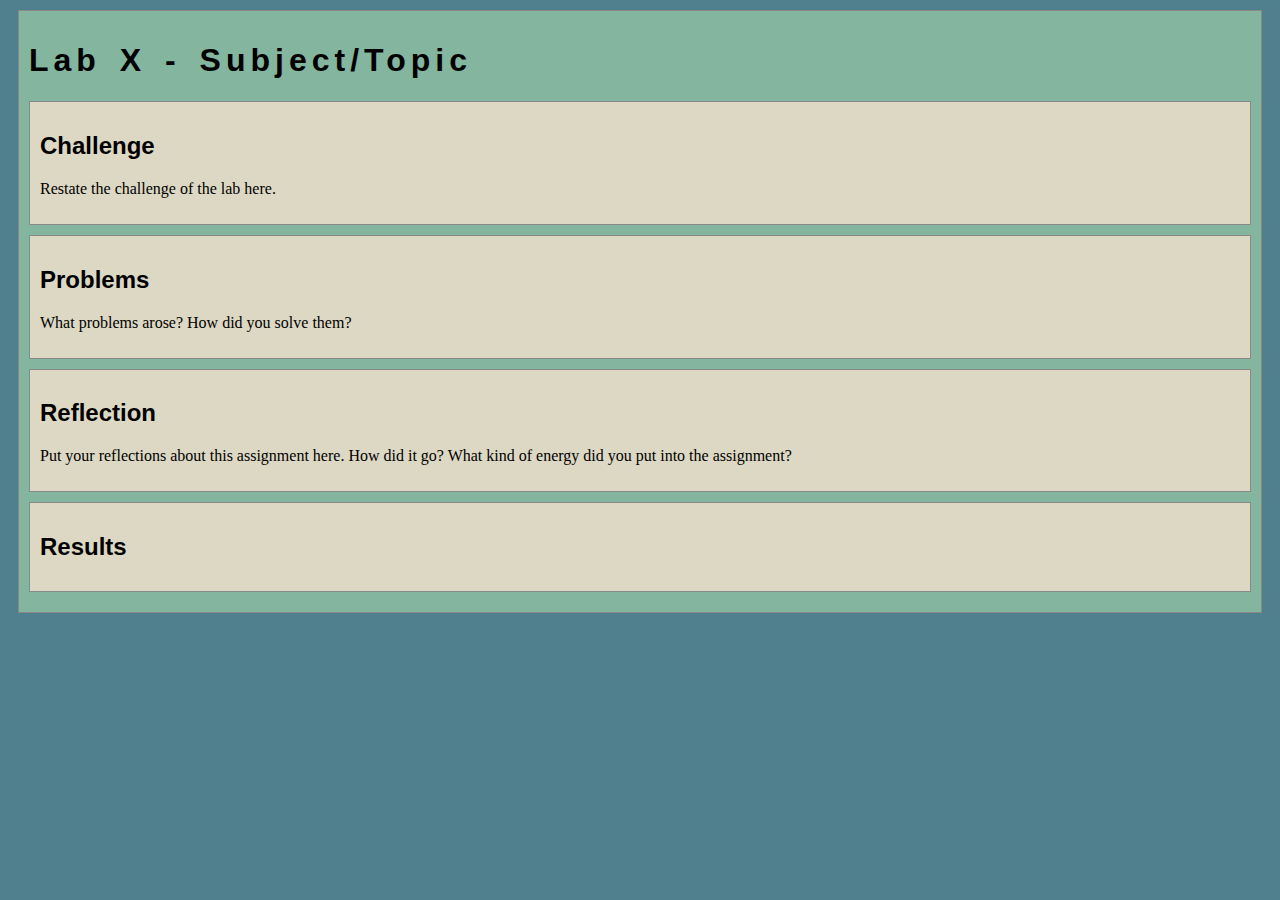
==== lab2/index.html @ 5670c2bd "Initial commit" ====
<!DOCTYPE html>
<html>
<head>
	<!-- This title is used for tabs and bookmarks -->
	<title>Lab X - Subject/Topic</title>

	<!-- Use UTF character set, a good idea with any webpage -->
  	<meta charset="UTF-8" />
	<!-- Set viewport so page remains consistently scaled w narrow devices -->
  	<meta name="viewport" content="width=device-width, initial-scale=1.0" />
	
	<!-- Include a sitewide CSS file for consistent styling across the site -->
	<link rel="stylesheet" type="text/css" href="../css/site.css">
	<!-- Lab-specifc CSS file for any special styling of this particular page -->
	<link rel="stylesheet" type="text/css" href="css/lab.css">
	
	<!-- load jQuery library to make javascript easier (must be above our lab js)-->
	<script src="https://code.jquery.com/jquery-3.6.4.min.js"></script>
	<!-- Link to javascript file - DEFER waits until all elements are rendered -->
	<script type="text/javascript" src="./js/lab.js" DEFER></script>
</head>
<body>
	<!-- Style this page by changing the CSS in ../css/site.css or css/lab.css -->
	<main id="content">
		<section>
			<h1>Lab X - Subject/Topic</h1>
			<div class="minor-section">
					<h2>Challenge</h2>
					<p>Restate the challenge of the lab here.</p>
			</div>

			<div class="minor-section">
					<h2>Problems</h2>
					<p>What problems arose? How did you solve them? </p>
			</div>

			<div class="minor-section">
					<h2>Reflection</h2>
					<p>Put your reflections about this assignment here. How did it go? What kind of energy did you put into the assignment? </p>
			</div>

			<div class="minor-section">
					<h2>Results</h2>
					<div id="output"></div>
			</div>
		</section>
		<nav id="links">
			<!-- Put links to other pages (including the homepage) here. -->
		</nav>
	</main>
</body>
</html>
---- css/site.css ----
/* we can use a single css file to style all the files in our wwebsite */

/* you can pick your own background colors, text colors, and fonts */

/* we can select an html element tag, in this case "body" will apply to the whole document */
body {
  background-color: #50808E;
}

/* we can have rules apply to multiple elements at the same time with commas */
h1,h2,h3 {
  font-family: sans-serif;
}

/* and we can have rules that overlap other rules, both take effect */
h1 {
  letter-spacing: 5px;
  word-spacing: 5px;
  font-size: 200%;
}

/* the hashtag in a CSS selector selects an element by id, e.g., id="content" */
#content {
  margin: 10px;
  padding: 10px;
  border: solid 1px #888;
  background-color: #84B59F;
}

/* the period in a CSS selector selects an element by class, e.g., class="minor-section" */
.minor-section {
  padding: 10px;
  margin-bottom: 10px;
  border: solid 1px #888;
  background-color: #A3C9A8;
}
---- lab2/css/lab.css ----
/* Here we can set styles for this lab page that we don't want to effect others pages */

/* the period in a CSS selector selects an element by class, e.g., class="minor-section" */
.minor-section {
    padding: 10px;
    margin-bottom: 10px;
    border: solid 1px #888;
    background-color: #DDD8C4;
  }
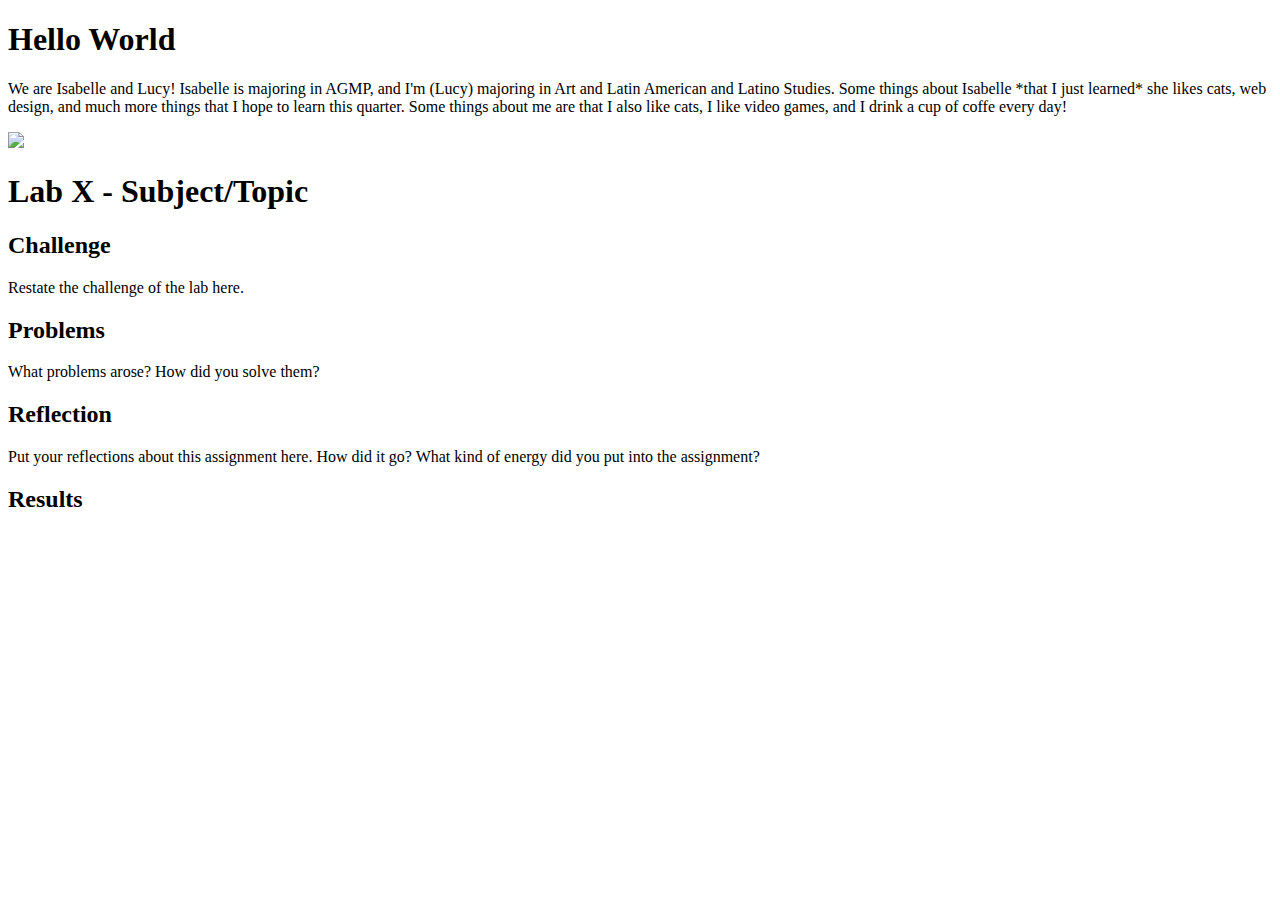
==== commit df69bf98: "Update index.html" ====
--- a/lab2/index.html
+++ b/lab2/index.html
@@ -1,27 +1,15 @@
 <!DOCTYPE html>
-<html>
+<html lang-"en" dir="ltr">
 <head>
-	<!-- This title is used for tabs and bookmarks -->
-	<title>Lab X - Subject/Topic</title>
-
-	<!-- Use UTF character set, a good idea with any webpage -->
-  	<meta charset="UTF-8" />
-	<!-- Set viewport so page remains consistently scaled w narrow devices -->
-  	<meta name="viewport" content="width=device-width, initial-scale=1.0" />
-	
-	<!-- Include a sitewide CSS file for consistent styling across the site -->
-	<link rel="stylesheet" type="text/css" href="../css/site.css">
-	<!-- Lab-specifc CSS file for any special styling of this particular page -->
-	<link rel="stylesheet" type="text/css" href="css/lab.css">
-	
-	<!-- load jQuery library to make javascript easier (must be above our lab js)-->
-	<script src="https://code.jquery.com/jquery-3.6.4.min.js"></script>
-	<!-- Link to javascript file - DEFER waits until all elements are rendered -->
-	<script type="text/javascript" src="./js/lab.js" DEFER></script>
+	<meta charset="utf-8">
+	<title>Lab 2 - HTML and CSS Starter</title>
 </head>
 <body>
 	<!-- Style this page by changing the CSS in ../css/site.css or css/lab.css -->
 	<main id="content">
+		<h1>Hello World</h1>
+		<p>We are Isabelle and Lucy! Isabelle is majoring in AGMP, and I'm (Lucy) majoring in Art and Latin American and Latino Studies. Some things about Isabelle *that I just learned* she likes cats, web design, and much more things that I hope to learn this quarter. Some things about me are that I also like cats, I like video games, and I drink a cup of coffe every day!</p>
+		<img src="img/cat_laptop.jpg">
 		<section>
 			<h1>Lab X - Subject/Topic</h1>
 			<div class="minor-section">
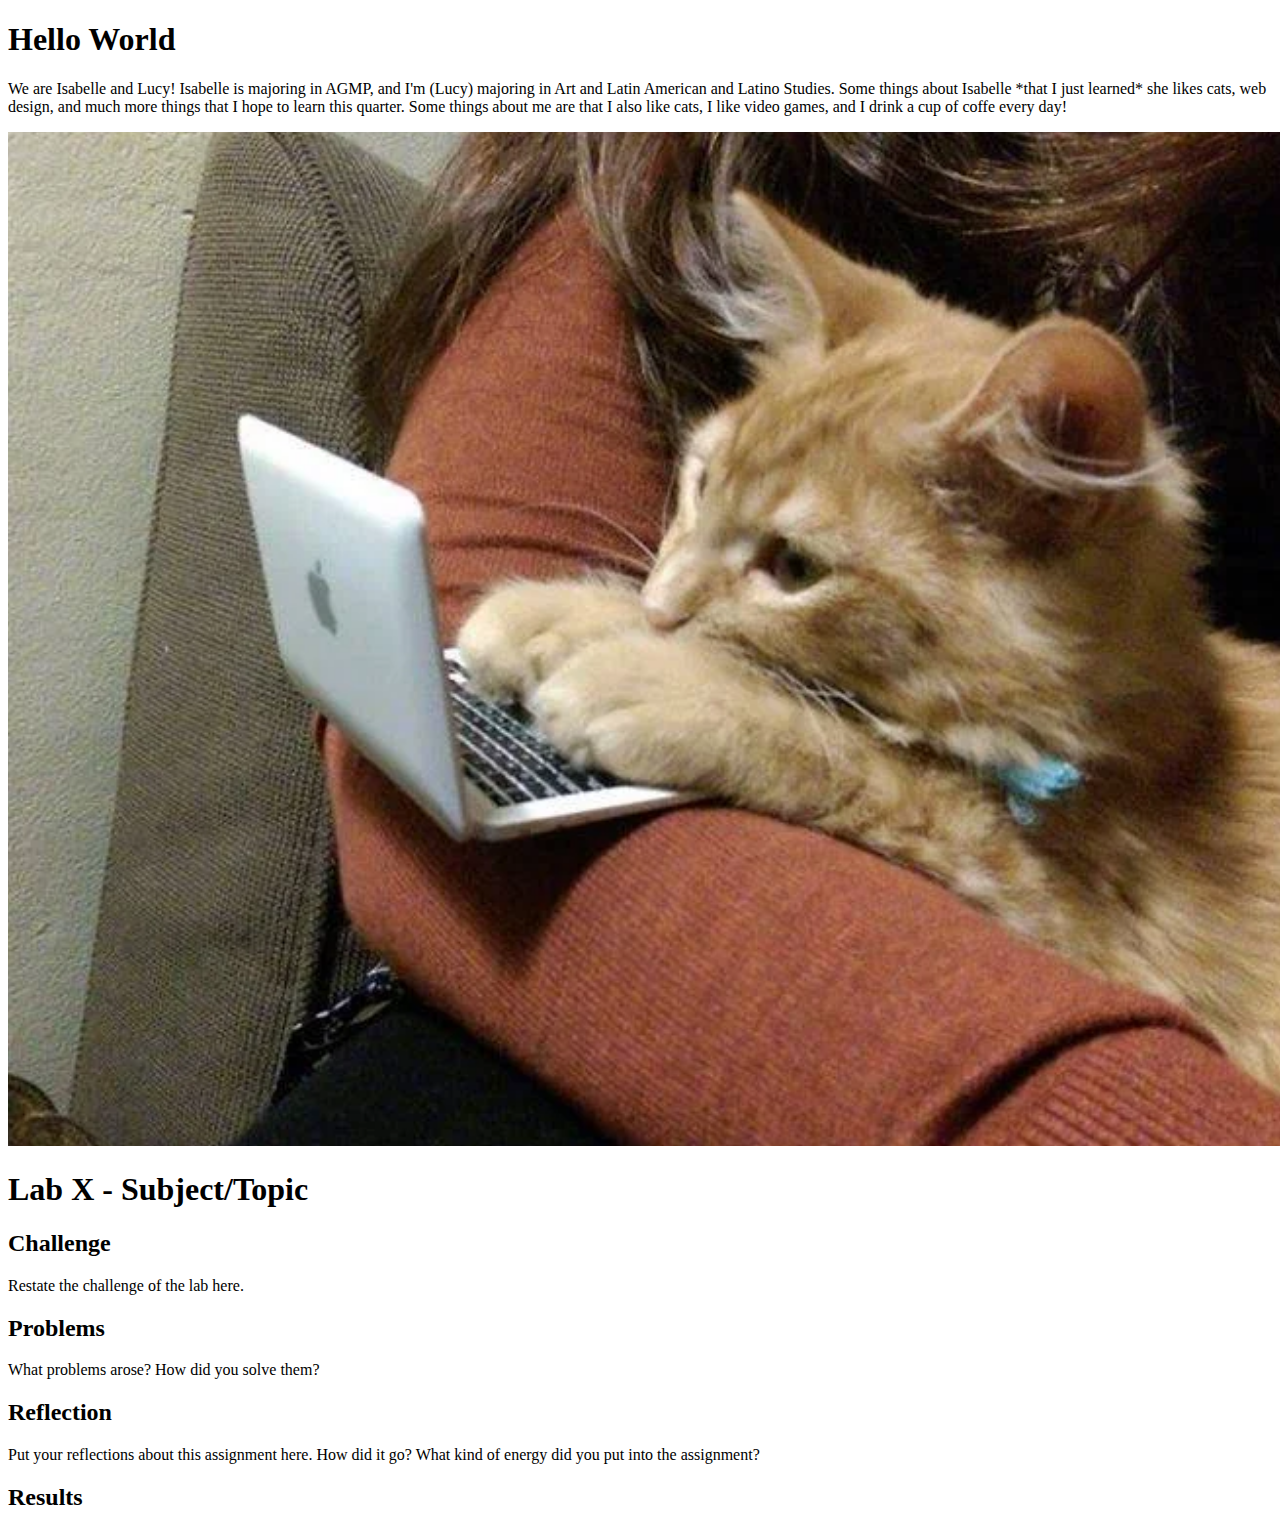
==== commit bbcf3c34: "cat try 3" ====
--- a/lab2/index.html
+++ b/lab2/index.html
@@ -9,7 +9,8 @@
 	<main id="content">
 		<h1>Hello World</h1>
 		<p>We are Isabelle and Lucy! Isabelle is majoring in AGMP, and I'm (Lucy) majoring in Art and Latin American and Latino Studies. Some things about Isabelle *that I just learned* she likes cats, web design, and much more things that I hope to learn this quarter. Some things about me are that I also like cats, I like video games, and I drink a cup of coffe every day!</p>
-		<img src="img/cat_laptop.jpg">
+		<img src="img/cat_laptop.png">
+
 		<section>
 			<h1>Lab X - Subject/Topic</h1>
 			<div class="minor-section">
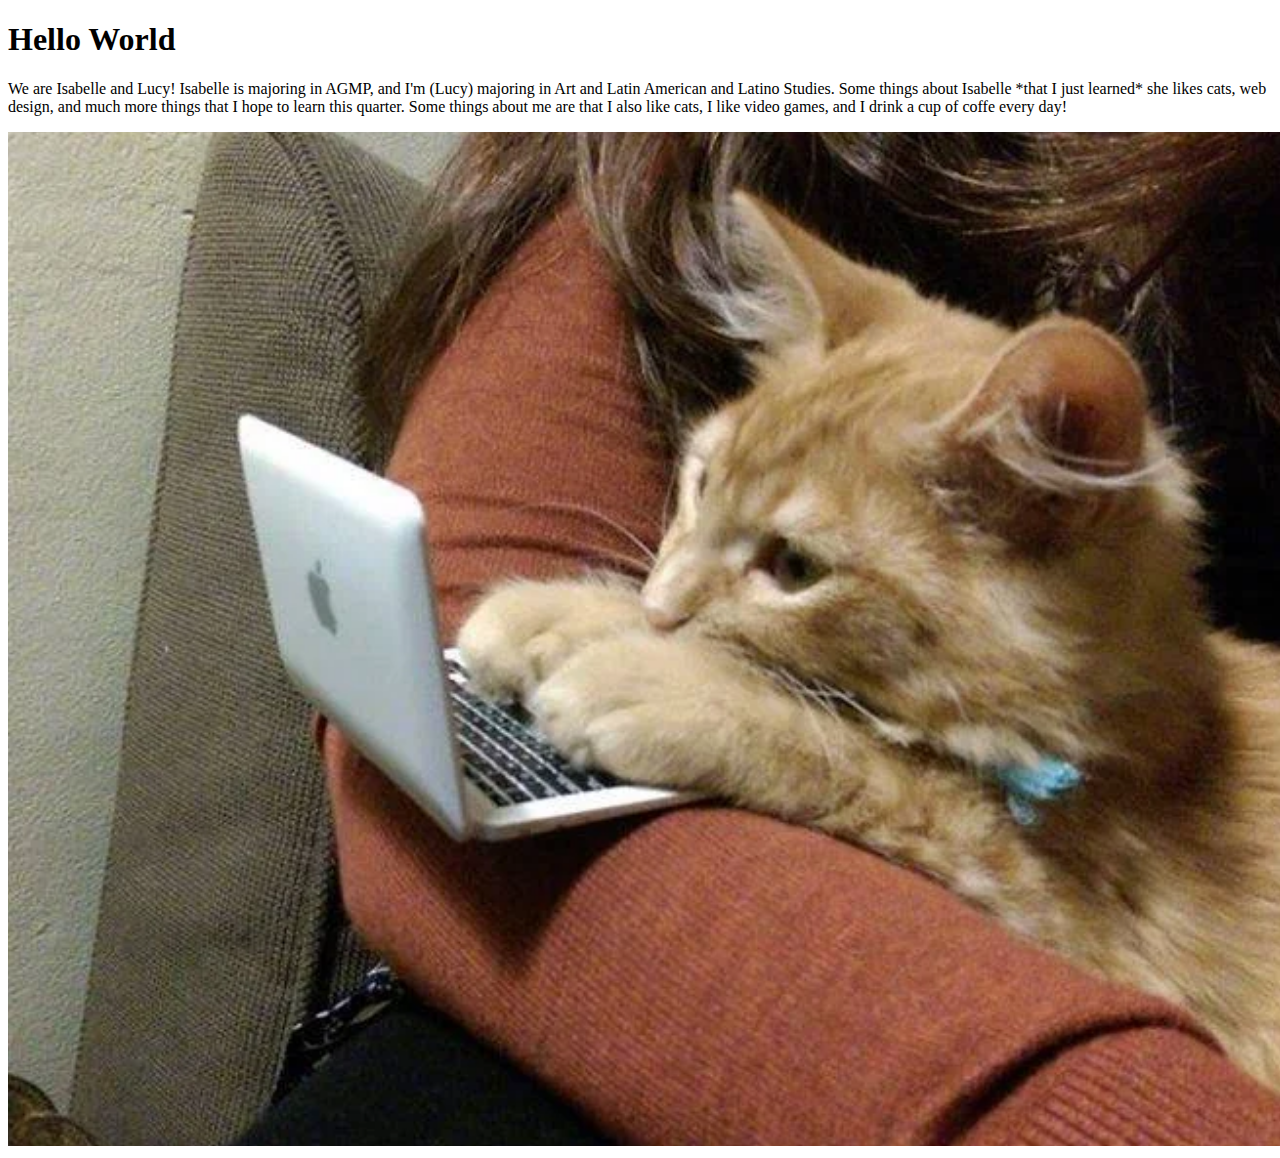
==== commit 8140694e: "update 4 10-7" ====
--- a/lab2/index.html
+++ b/lab2/index.html
@@ -1,5 +1,5 @@
 <!DOCTYPE html>
-<html lang-"en" dir="ltr">
+<html lang="en" dir="ltr">
 <head>
 	<meta charset="utf-8">
 	<title>Lab 2 - HTML and CSS Starter</title>
@@ -9,33 +9,8 @@
 	<main id="content">
 		<h1>Hello World</h1>
 		<p>We are Isabelle and Lucy! Isabelle is majoring in AGMP, and I'm (Lucy) majoring in Art and Latin American and Latino Studies. Some things about Isabelle *that I just learned* she likes cats, web design, and much more things that I hope to learn this quarter. Some things about me are that I also like cats, I like video games, and I drink a cup of coffe every day!</p>
-		<img src="img/cat_laptop.png">
+		<img src="./img/cat_laptop.png">
 
-		<section>
-			<h1>Lab X - Subject/Topic</h1>
-			<div class="minor-section">
-					<h2>Challenge</h2>
-					<p>Restate the challenge of the lab here.</p>
-			</div>
-
-			<div class="minor-section">
-					<h2>Problems</h2>
-					<p>What problems arose? How did you solve them? </p>
-			</div>
-
-			<div class="minor-section">
-					<h2>Reflection</h2>
-					<p>Put your reflections about this assignment here. How did it go? What kind of energy did you put into the assignment? </p>
-			</div>
-
-			<div class="minor-section">
-					<h2>Results</h2>
-					<div id="output"></div>
-			</div>
-		</section>
-		<nav id="links">
-			<!-- Put links to other pages (including the homepage) here. -->
-		</nav>
 	</main>
 </body>
-</html>
+</html>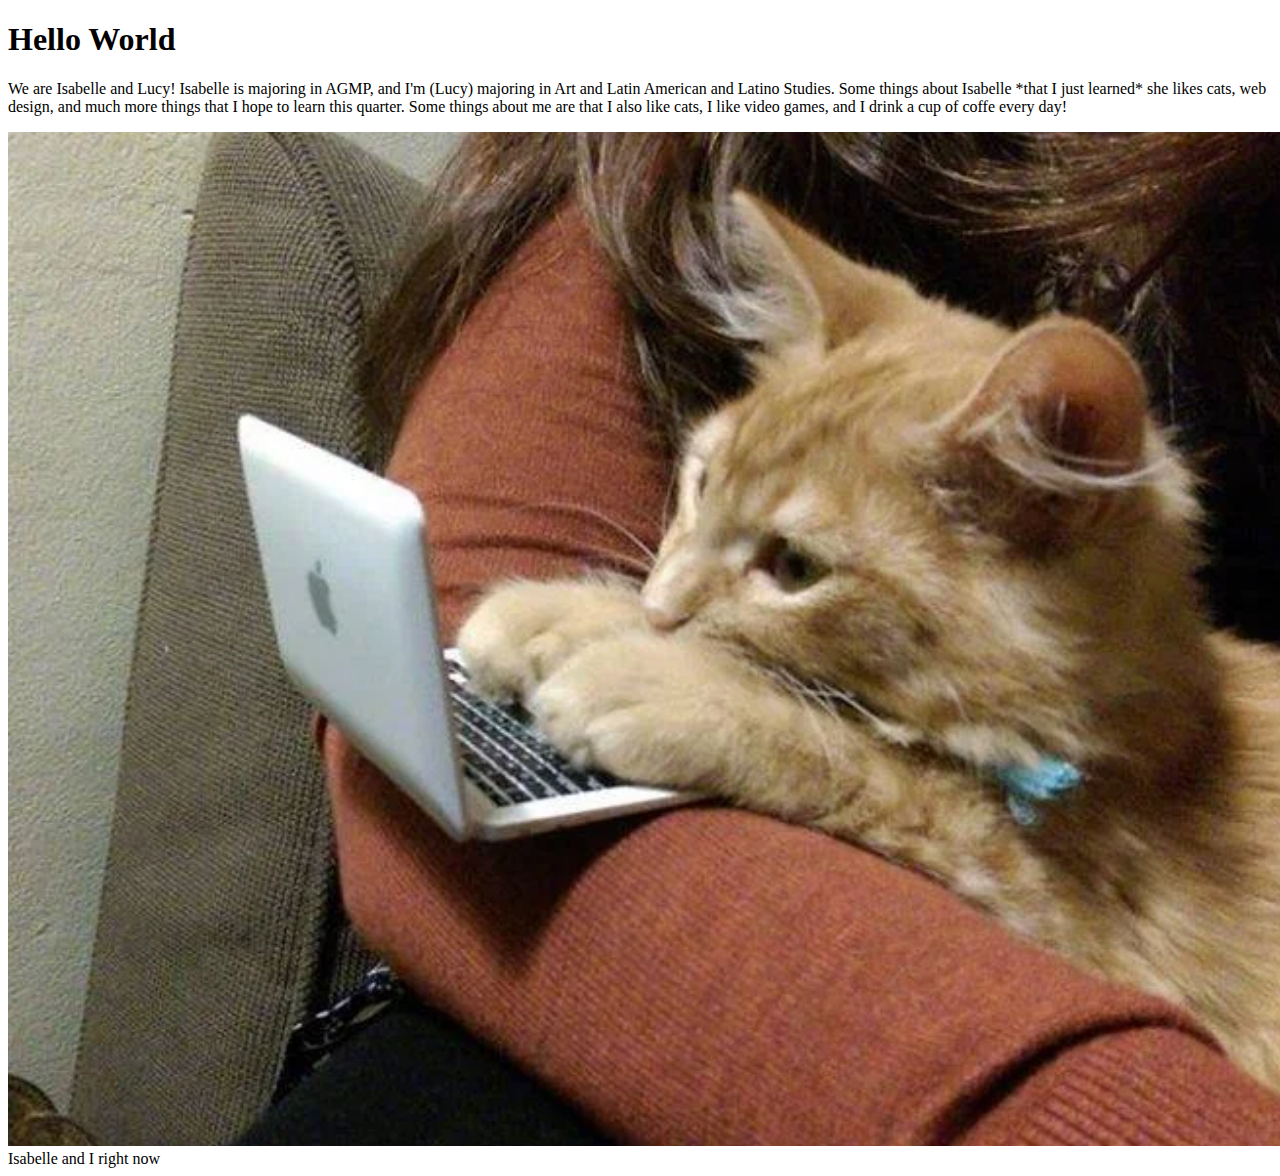
==== commit 3549567e: "changes 6 10/7" ====
--- a/lab2/index.html
+++ b/lab2/index.html
@@ -5,11 +5,16 @@
 	<title>Lab 2 - HTML and CSS Starter</title>
 </head>
 <body>
+	<div id="introduction"
 	<!-- Style this page by changing the CSS in ../css/site.css or css/lab.css -->
 	<main id="content">
 		<h1>Hello World</h1>
-		<p>We are Isabelle and Lucy! Isabelle is majoring in AGMP, and I'm (Lucy) majoring in Art and Latin American and Latino Studies. Some things about Isabelle *that I just learned* she likes cats, web design, and much more things that I hope to learn this quarter. Some things about me are that I also like cats, I like video games, and I drink a cup of coffe every day!</p>
-		<img src="./img/cat_laptop.png">
+
+		<p>We are Isabelle and Lucy! Isabelle is majoring in AGMP, and I'm (Lucy) majoring in Art and Latin American and Latino Studies. Some things about Isabelle <span>*that I just learned*</span> she likes cats, web design, and much more things that I hope to learn this quarter. Some things about me are that I also like cats, I like video games, and I drink a cup of coffe every day!</p>
+		<img class="cat&laptop" src="./img/cat_laptop.png">
+
+		<aside>Isabelle and I right now</aside>
+	</div>
 
 	</main>
 </body>
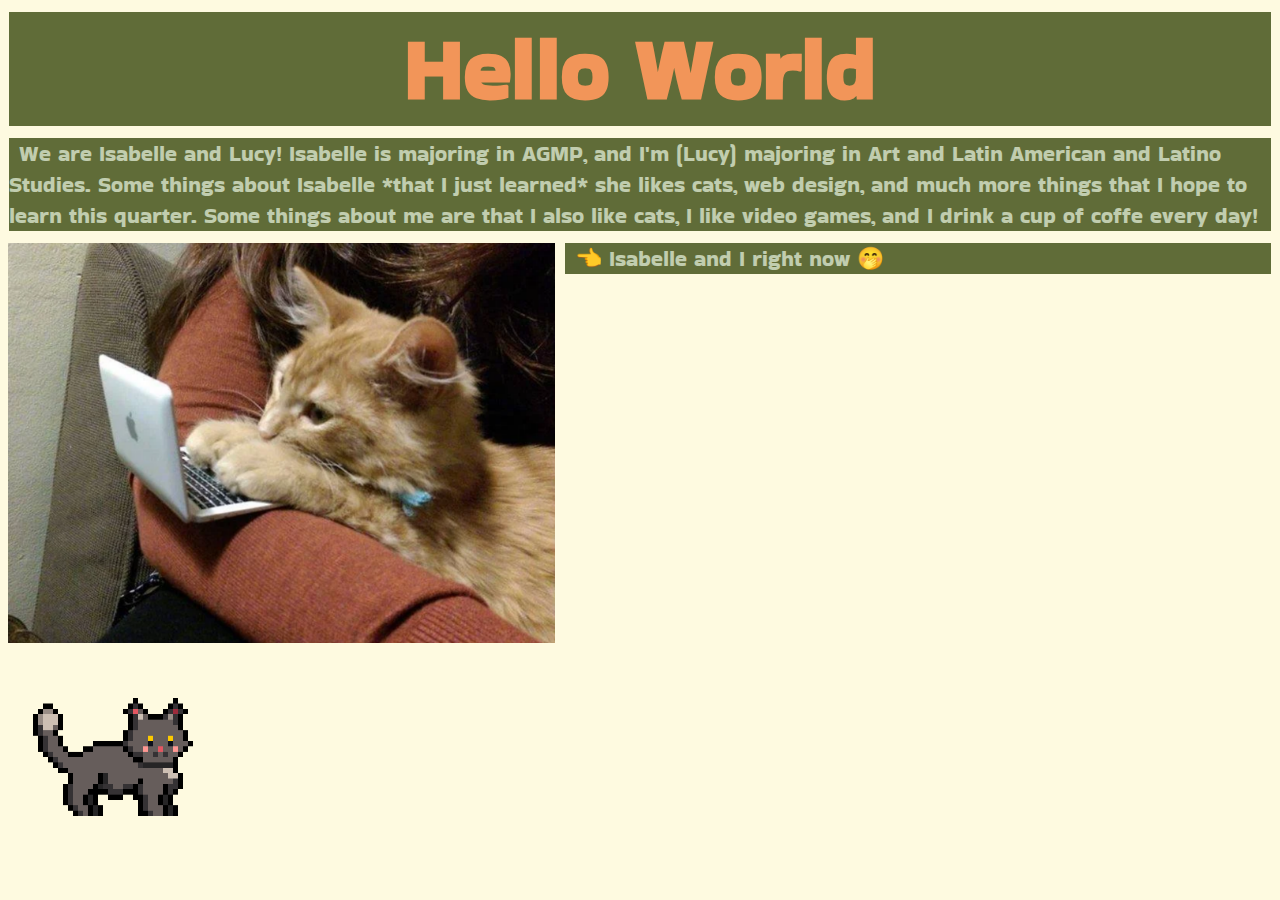
==== commit a0b507ec: "Final Changes for Lab 2" ====
--- a/lab2/index.html
+++ b/lab2/index.html
@@ -3,19 +3,33 @@
 <head>
 	<meta charset="utf-8">
 	<title>Lab 2 - HTML and CSS Starter</title>
+	<link rel="stylesheet" href="./css/lab.css">
+	<link href='https://fonts.googleapis.com/css?family=Bakbak One' rel='stylesheet'>
+<style>
+body {
+    font-family: 'Bakbak One';font-size: 22px; color: #c1cdaf;
+}
+</style>
 </head>
 <body>
-	<div id="introduction"
-	<!-- Style this page by changing the CSS in ../css/site.css or css/lab.css -->
-	<main id="content">
-		<h1>Hello World</h1>
+	
+	<main>
+		<h1 id="content">Hello World</h1>
+		<p id="info">We are Isabelle and Lucy! Isabelle is majoring in AGMP, and I'm (Lucy) majoring in Art and Latin American and Latino Studies. Some things about Isabelle <span>*that I just learned*</span> she likes cats, web design, and much more things that I hope to learn this quarter. Some things about me are that I also like cats, I like video games, and I drink a cup of coffe every day!</p>
+			<img class="catlaptop" src="./img/cat_laptop.png"
+			withd="400"
+			height="400"
+			>
+		<p id="silly"> &#128072; Isabelle and I right now &#129325;</p>
 
-		<p>We are Isabelle and Lucy! Isabelle is majoring in AGMP, and I'm (Lucy) majoring in Art and Latin American and Latino Studies. Some things about Isabelle <span>*that I just learned*</span> she likes cats, web design, and much more things that I hope to learn this quarter. Some things about me are that I also like cats, I like video games, and I drink a cup of coffe every day!</p>
-		<img class="cat&laptop" src="./img/cat_laptop.png">
-
-		<aside>Isabelle and I right now</aside>
 	</div>
-
+	<div id="grey">
+		<img src="./img/gray-cat.gif"
+		width="200"
+		height="150"
+		>
+		
+	</div>
 	</main>
 </body>
 </html>--- a/lab2/css/lab.css
+++ b/lab2/css/lab.css
@@ -0,0 +1,98 @@
+
+  h1 {  
+  color: #F29559;
+  font-size: 400% ;
+  line-height: 1.3;
+  text-align: center;
+  margin-top: 12px;
+  margin-bottom: 12px;
+  margin-left: 1px;
+  margin-right: 1px;
+  }
+p {
+  text-indent: 10px;
+  margin-left: 10px;
+  margin-top: 5px;
+}
+body {
+  background-color: #FEFAE0;
+}
+#content {
+  background-color: #606c38;
+}
+#info {
+  background-color: #606c38;
+  margin-left: 1px;
+  margin-right: 1px;
+margin-bottom: 12px;
+}
+#silly {
+  display: flex;
+  background-color: #606c38;
+  margin-left: 10px;
+  margin-right: 1px;
+}
+img {
+  float: left;
+  margin-right: 10px;
+}
+#grey {
+  position: relative;
+  height: 520px;
+  width: 300px;
+  margin-bottom: 1px;
+
+}
+#grey img {
+position:absolute;
+left: 0;
+bottom: 0;
+animation-name: pet;
+animation-duration: 13s;
+animation-direction: forwards;
+animation-iteration-count: infinite;
+}
+@keyframes pet {
+  0%   {left: 0px;}
+  2.5%   {left: 30px;}
+  5%  {left: 60px;}
+  7.5%  {left: 90px;}
+  10%  {left: 120px;}
+  12.5%  {left: 150px;}
+  15%  {left: 180px;}
+  17.5%  {left: 210px;}
+  20%  {left: 240px;}
+  22.5%  {left: 270px;}
+  25%  {left: 300px;}
+  27.5%  {left: 330px;}
+  30%  {left: 360px;}
+  32.5%  {left: 390px;}
+  35%  {left: 420px;}
+  37.5%  {left: 450px;}
+  40%  {left: 480px;}
+  42.5%  {left: 510px;}
+  45%  {left: 540px;}
+  47.5%  {left: 570px;}
+  50% {left: 600px;}
+  52.5% {left: 630px;}
+  55% {left: 660px;}
+  57.5% {left: 690px;}
+  60% {left: 720px;}
+  62.5% {left: 750px;}
+  65% {left: 780px;}
+  67.5% {left: 810px;}
+  70% {left: 840px;}
+  72.5% {left: 870px;}
+  75% {left: 900px;}
+  77.5% {left: 930px;}
+  80% {left: 960px;}
+  82.5% {left: 990px;}
+  85% {left: 1020px;}
+  87.5% {left: 1050px;}
+  90% {left: 1080px;}
+  92.5% {left: 1110px;}
+  95% {left: 1140px;}
+  97.5% {left: 1170px;}
+  100% {left: 1200px;}
+
+}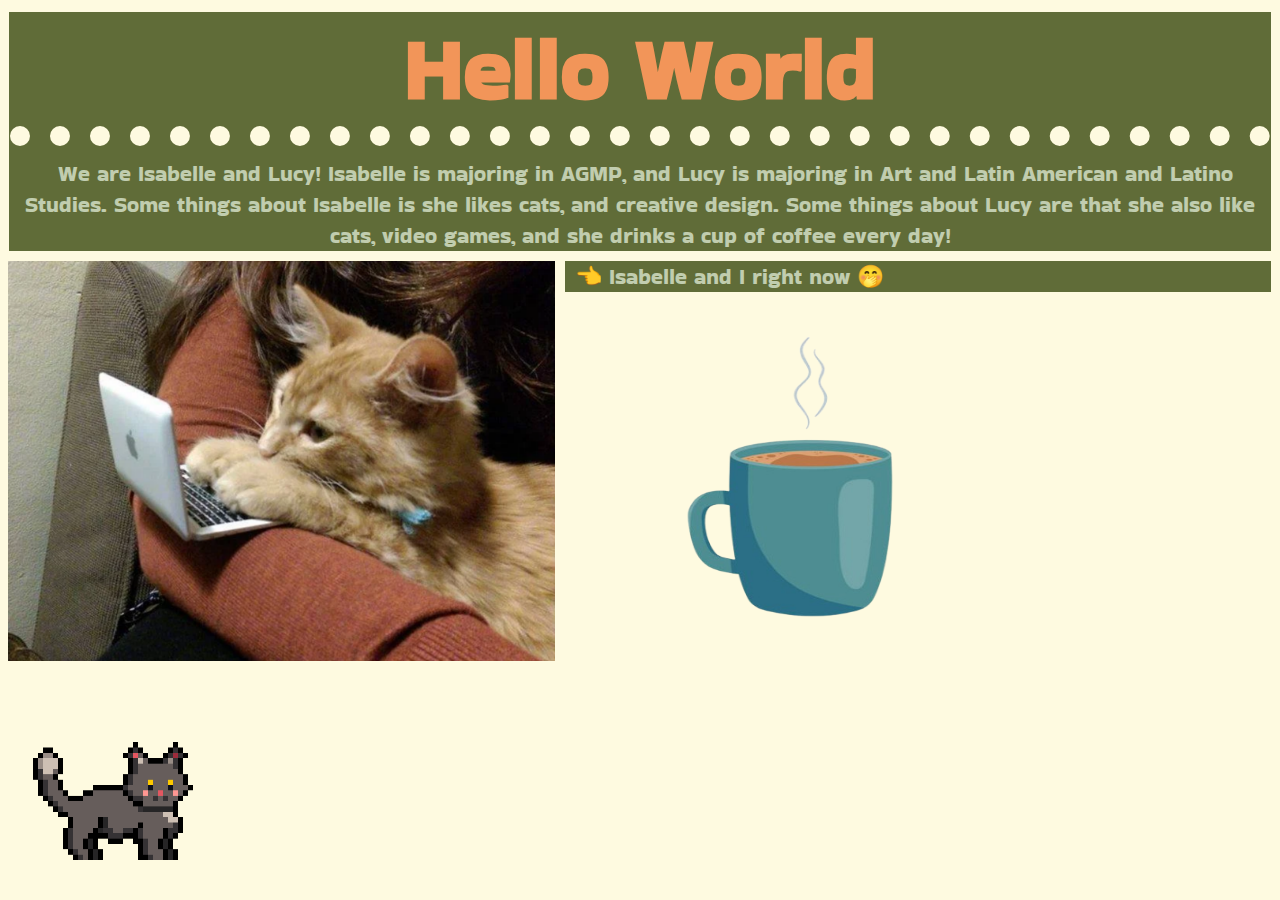
==== commit d6ff6da9: "Final Changes Lab 2 10/9" ====
--- a/lab2/index.html
+++ b/lab2/index.html
@@ -1,35 +1,37 @@
 <!DOCTYPE html>
 <html lang="en" dir="ltr">
 <head>
+	<!-- Lucy's and Isabelle's Lab 2: HTML and CSS Starter -->
 	<meta charset="utf-8">
 	<title>Lab 2 - HTML and CSS Starter</title>
 	<link rel="stylesheet" href="./css/lab.css">
 	<link href='https://fonts.googleapis.com/css?family=Bakbak One' rel='stylesheet'>
-<style>
-body {
-    font-family: 'Bakbak One';font-size: 22px; color: #c1cdaf;
-}
-</style>
 </head>
 <body>
-	
 	<main>
-		<h1 id="content">Hello World</h1>
-		<p id="info">We are Isabelle and Lucy! Isabelle is majoring in AGMP, and I'm (Lucy) majoring in Art and Latin American and Latino Studies. Some things about Isabelle <span>*that I just learned*</span> she likes cats, web design, and much more things that I hope to learn this quarter. Some things about me are that I also like cats, I like video games, and I drink a cup of coffe every day!</p>
-			<img class="catlaptop" src="./img/cat_laptop.png"
-			withd="400"
-			height="400"
-			>
-		<p id="silly"> &#128072; Isabelle and I right now &#129325;</p>
-
-	</div>
-	<div id="grey">
-		<img src="./img/gray-cat.gif"
-		width="200"
-		height="150"
-		>
-		
-	</div>
+		<div id="content">
+		<h1>Hello World</h1>
+			<p class="info">We are Isabelle and Lucy! Isabelle is majoring in AGMP, and Lucy is majoring in Art and Latin American and Latino Studies. Some things about Isabelle is she likes cats, and creative design. Some things about Lucy are that she also like cats, video games, and she drinks a cup of coffee every day!</p>
+		</div>
+		<div>
+				<img class="catlaptop" src="./img/cat_laptop.png"
+				withd="400"
+				height="400"
+				>
+			<p class="silly"> &#128072; Isabelle and I right now &#129325;</p>
+		</div>
+		<div>
+				<img class="coffee" src="./img/istockphoto-1351511124-612x612-removebg-preview.png"
+				width="450"
+				height="350"
+				>
+		</div>
+		<div id="grey">
+				<img src="./img/gray-cat.gif"
+				width="200"
+				height="150"
+				>
+		</div>
 	</main>
 </body>
 </html>--- a/lab2/css/lab.css
+++ b/lab2/css/lab.css
@@ -1,5 +1,9 @@
-
-  h1 {  
+/* Lucy's and Isabelle's Lab 2: HTML and CSS Starter */
+body {
+  font-family: 'Bakbak One';font-size: 22px; color: #c1cdaf;
+  background-color: #FEFAE0;
+}
+h1 {  
   color: #F29559;
   font-size: 400% ;
   line-height: 1.3;
@@ -8,49 +12,48 @@
   margin-bottom: 12px;
   margin-left: 1px;
   margin-right: 1px;
-  }
+  border-bottom: dotted;
+  border-width: 20px;
+  border-color: #FEFAE0
+}
 p {
   text-indent: 10px;
-  margin-left: 10px;
-  margin-top: 5px;
-}
-body {
-  background-color: #FEFAE0;
+  margin: 10px;
+  text-align: center;
 }
 #content {
   background-color: #606c38;
+  background-color: #606c38;
+  margin: 1px;
 }
-#info {
-  background-color: #606c38;
-  margin-left: 1px;
-  margin-right: 1px;
-margin-bottom: 12px;
-}
-#silly {
+.silly {
   display: flex;
   background-color: #606c38;
   margin-left: 10px;
   margin-right: 1px;
 }
-img {
+.catlaptop {
   float: left;
   margin-right: 10px;
 }
+.coffee {
+  float: center;
+  margin-right: 20px;
+}
 #grey {
   position: relative;
-  height: 520px;
+  height: 200px;
   width: 300px;
   margin-bottom: 1px;
-
 }
 #grey img {
-position:absolute;
-left: 0;
-bottom: 0;
-animation-name: pet;
-animation-duration: 13s;
-animation-direction: forwards;
-animation-iteration-count: infinite;
+  position:absolute;
+  left: 0;
+  bottom: 0;
+  animation-name: pet;
+  animation-duration: 13s;
+  animation-direction: forwards;
+  animation-iteration-count: infinite;
 }
 @keyframes pet {
   0%   {left: 0px;}
